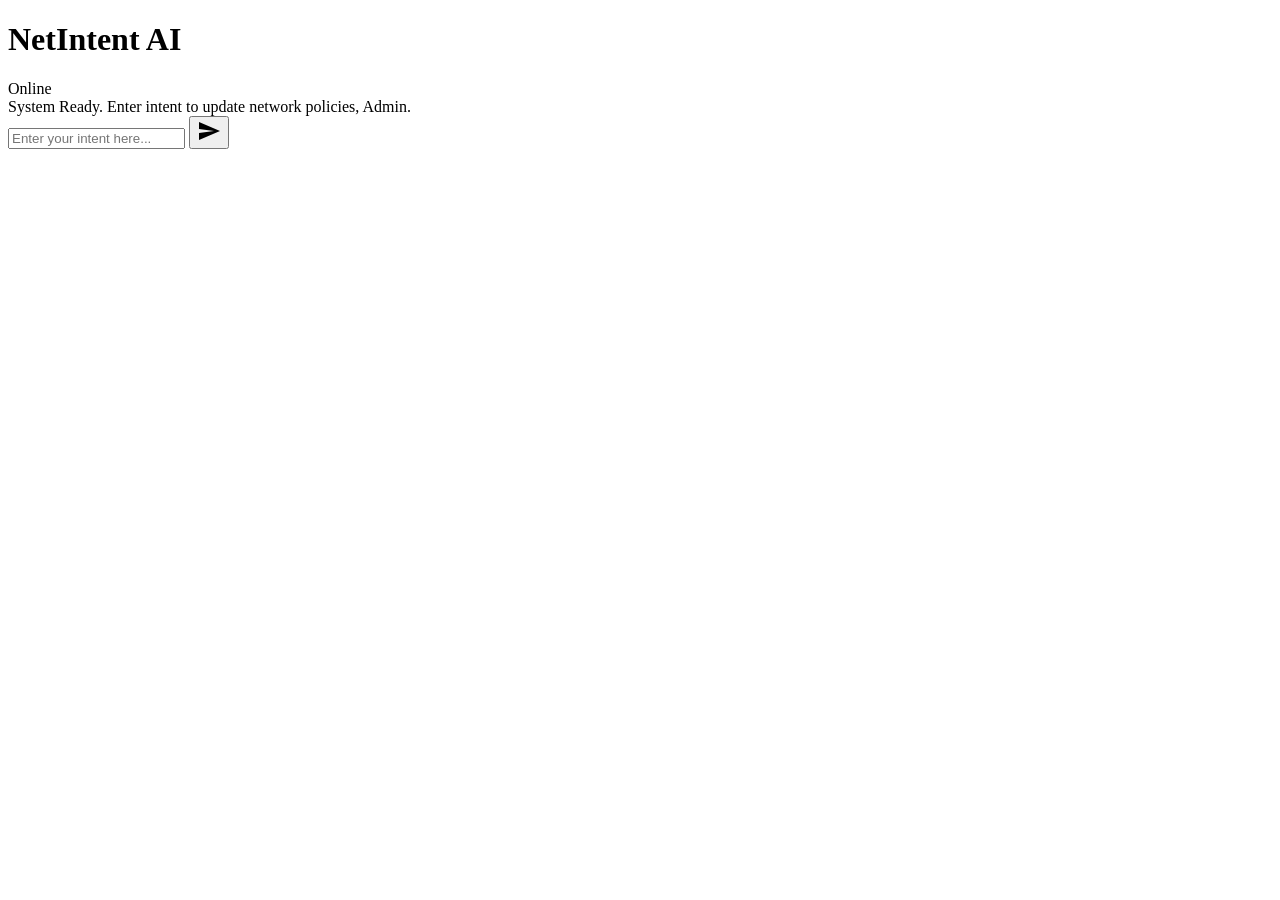
==== index.html @ 73850826 "Rename front.html to index.html" ====
<!DOCTYPE html>
<html lang="ar">
<head>
    <meta charset="UTF-8">
    <meta name="viewport" content="width=device-width, initial-scale=1.0">
    <title>NetIntent AI - Dashboard</title>
    <link rel="stylesheet" href="style.css">
</head>
<body>

    <header class="navbar">
        <div class="container">
            <div class="logo-wrapper">
                <h1 class="brand-name">NetIntent <span>AI</span></h1>
            </div>
            <div class="status-box">
                <span class="pulse-dot"></span>
                <span class="status-text">Online</span>
            </div>
        </div>
    </header>

    <main class="chat-display" id="chatDisplay">
        <div class="message bot-message">
           System Ready. Enter intent to update network policies, Admin.
        </div>
    </main>

  
        <div class="dot"></div>
        <div class="dot"></div>
        <div class="dot"></div>
    </div>

    <footer class="chat-input-area">
        <div class="input-container">
            <input type="text" id="userInput" placeholder="Enter your intent here..." autocomplete="off">
            <button class="send-button" id="sendBtn">
                <svg viewBox="0 0 24 24" width="24" height="24"><path fill="currentColor" d="M2.01 21L23 12 2.01 3 2 10l15 2-15 2z"></path></svg>
            </button>
        </div>
    </footer>

    <script src="script.js"></script>
</body>
</html>
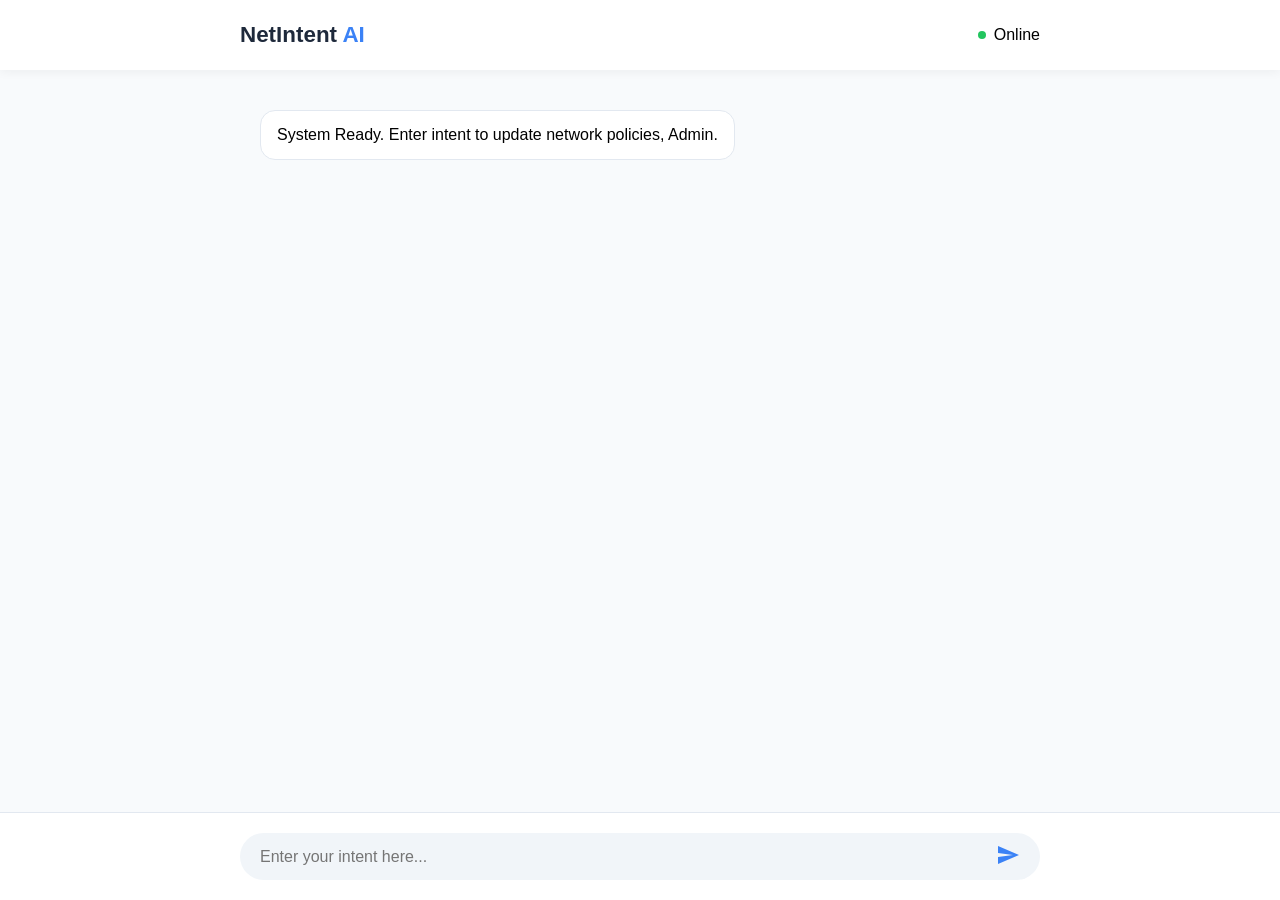
==== commit e40e9324: "Update index.html" ====
--- a/index.html
+++ b/index.html
@@ -4,7 +4,7 @@
     <meta charset="UTF-8">
     <meta name="viewport" content="width=device-width, initial-scale=1.0">
     <title>NetIntent AI - Dashboard</title>
-    <link rel="stylesheet" href="style.css">
+    <link rel="stylesheet" href="STYLE.CSS">
 </head>
 <body>
 
--- a/STYLE.CSS
+++ b/STYLE.CSS
@@ -0,0 +1,92 @@
+* {
+    margin: 0; padding: 0; box-sizing: border-box;
+    font-family: 'Segoe UI', Tahoma, sans-serif;
+}
+
+body { background-color: #f8fafc; overflow: hidden; }
+
+.navbar {
+    background: white; height: 70px; display: flex; align-items: center;
+    padding: 0 20px; box-shadow: 0 2px 10px rgba(0,0,0,0.05);
+    position: fixed; top: 0; width: 100%; z-index: 100;
+}
+
+.container {
+    max-width: 800px; margin: 0 auto; width: 100%;
+    display: flex; justify-content: space-between; align-items: center;
+}
+
+.brand-name { font-size: 1.4rem; color: #1e293b; }
+.brand-name span { color: #3b82f6; }
+
+.chat-display {
+    max-width: 800px; margin: 90px auto 0 auto;
+    height: calc(100vh - 200px);
+    overflow-y: auto; display: flex; flex-direction: column;
+    padding: 20px; gap: 15px; scroll-behavior: smooth;
+}
+
+.message { padding: 12px 16px; border-radius: 15px; max-width: 80%; line-height: 1.5; }
+.bot-message { background: white; align-self: flex-start; border: 1px solid #e2e8f0; }
+.user-message { background: #3b82f6; color: white; align-self: flex-end; }
+
+.loading-container {
+    display: none; max-width: 800px; margin: 10px auto;
+    padding: 0 20px; gap: 5px;
+}
+
+.dot {
+    width: 8px; height: 8px; background: #94a3b8;
+    border-radius: 50%; animation: bounce 1.4s infinite ease-in-out both;
+}
+.dot:nth-child(1) { animation-delay: -0.32s; }
+.dot:nth-child(2) { animation-delay: -0.16s; }
+
+@keyframes bounce { 0%, 80%, 100% { transform: scale(0); } 40% { transform: scale(1); } }
+
+.chat-input-area {
+    position: fixed; bottom: 0; width: 100%;
+    background: white; padding: 20px 0; border-top: 1px solid #e2e8f0;
+}
+
+.input-container {
+    max-width: 800px; margin: 0 auto; display: flex;
+    background: #f1f5f9; padding: 10px 20px; border-radius: 30px;
+}
+
+input { flex: 1; border: none; background: transparent; outline: none; font-size: 1rem; }
+.send-button { background: transparent; border: none; color: #3b82f6; cursor: pointer; }
+
+/* Pulse Animation for Online Status */
+.pulse-dot {
+    height: 8px; width: 8px; background: #22c55e; border-radius: 50%;
+    margin-right: 8px; animation: status-pulse 2s infinite;
+}
+@keyframes status-pulse { 0% { box-shadow: 0 0 0 0 rgba(34, 197, 94, 0.4); } 70% { box-shadow: 0 0 0 10px rgba(34, 197, 94, 0); } 100% { box-shadow: 0 0 0 0 rgba(34, 197, 94, 0); } }
+.status-box { display: flex; align-items: center; }
+/* تنسيق فقاعة النقط (تكون شبه رسالة البوت) */
+.typing-bubble {
+    display: flex !important;
+    gap: 4px;
+    align-items: center;
+    width: fit-content;
+    min-width: 50px;
+    justify-content: center;
+    background: #f1f5f9 !important; /* لون هادي */
+}
+
+.dot {
+    width: 6px;
+    height: 6px;
+    background: #94a3b8;
+    border-radius: 50%;
+    animation: bounce 1.4s infinite ease-in-out both;
+}
+
+.dot:nth-child(1) { animation-delay: -0.32s; }
+.dot:nth-child(2) { animation-delay: -0.16s; }
+
+@keyframes bounce {
+    0%, 80%, 100% { transform: scale(0); }
+    40% { transform: scale(1); }
+}
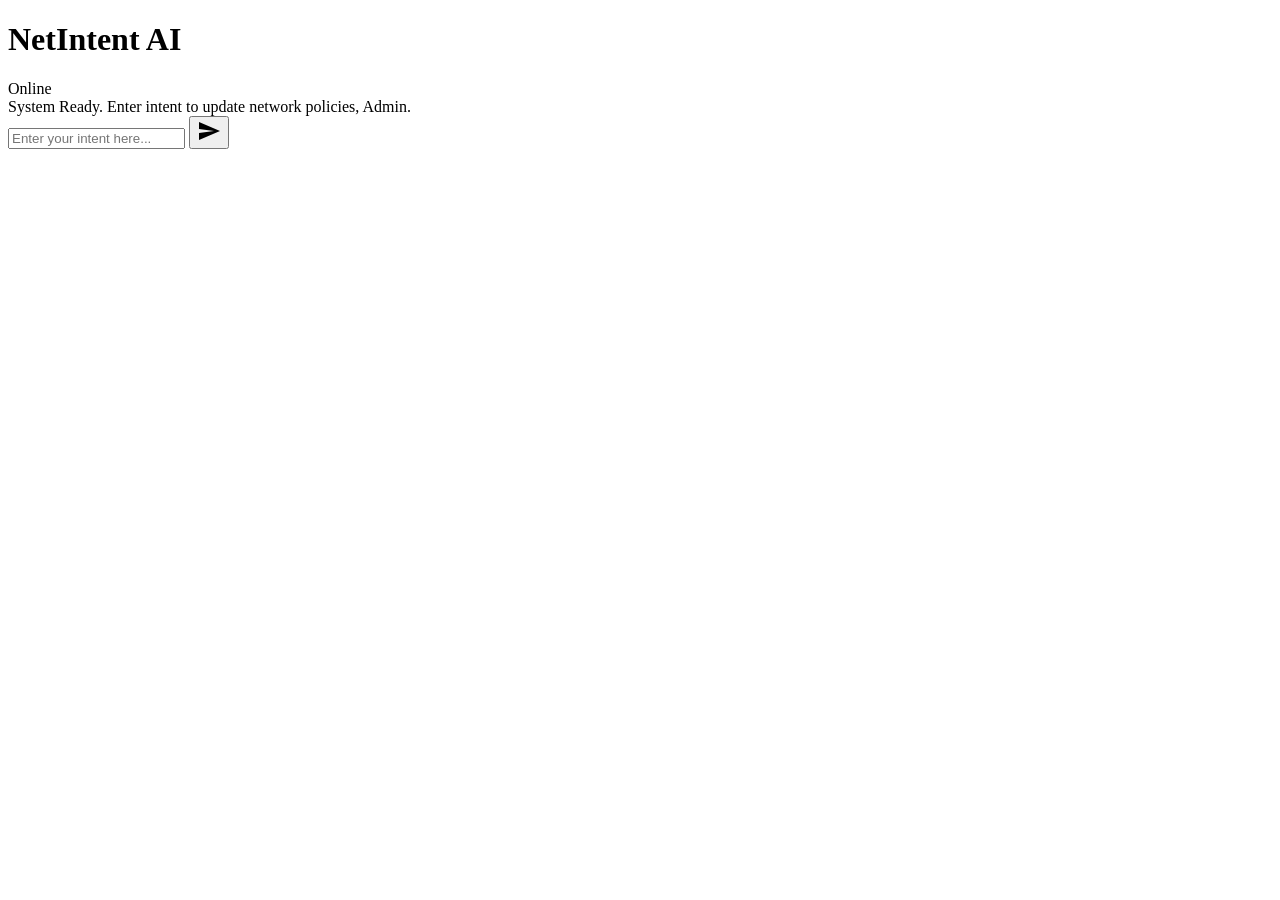
==== commit b39ac4c5: "Fix HTML formatting and update stylesheet link" ====
--- a/index.html
+++ b/index.html
@@ -4,7 +4,7 @@
     <meta charset="UTF-8">
     <meta name="viewport" content="width=device-width, initial-scale=1.0">
     <title>NetIntent AI - Dashboard</title>
-    <link rel="stylesheet" href="STYLE.CSS">
+    <link rel="stylesheet" href="style.css">
 </head>
 <body>
 
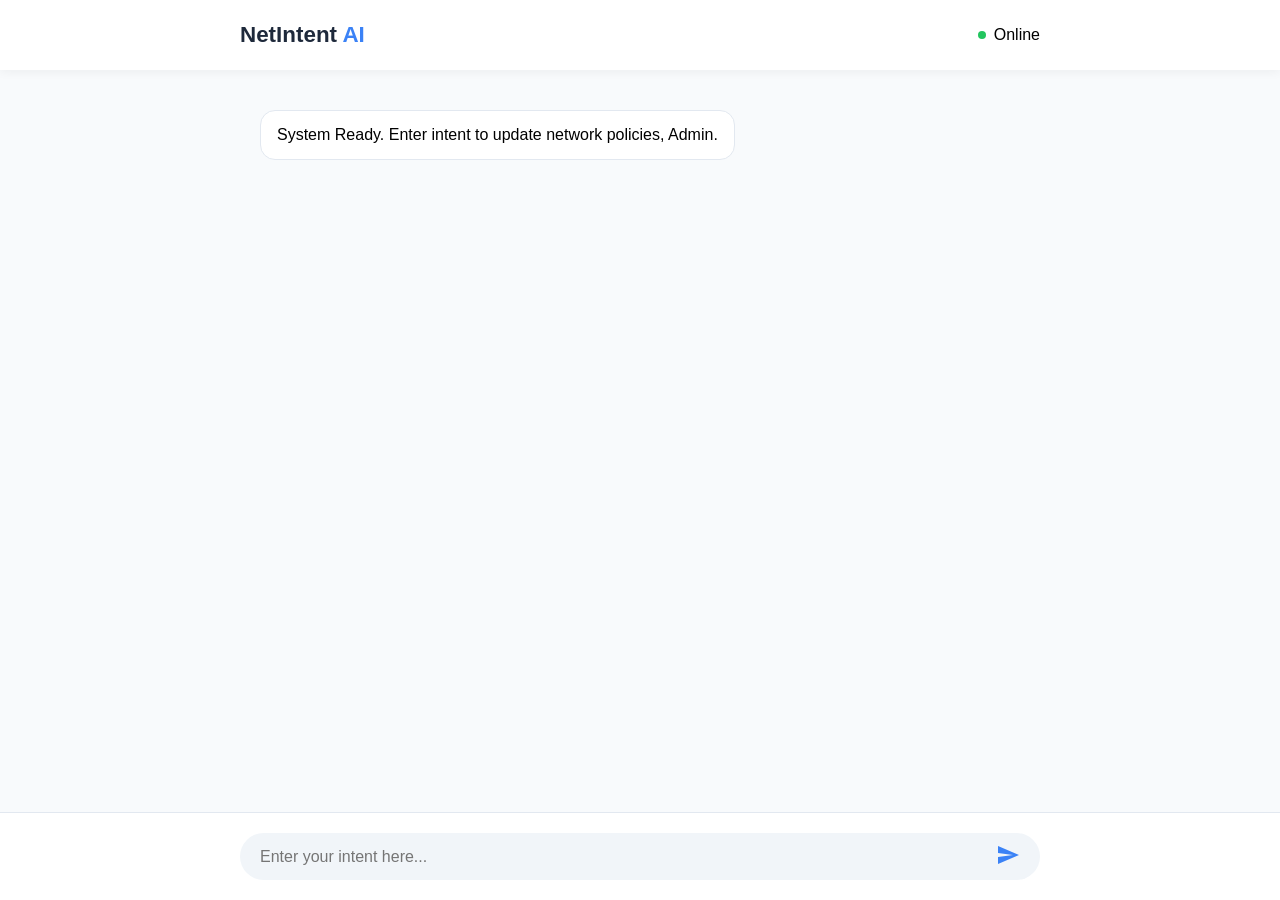
==== commit 903ce7ff: "Fix HTML formatting and update stylesheet link" ====
--- a/index.html
+++ b/index.html
@@ -4,7 +4,7 @@
     <meta charset="UTF-8">
     <meta name="viewport" content="width=device-width, initial-scale=1.0">
     <title>NetIntent AI - Dashboard</title>
-    <link rel="stylesheet" href="style.css">
+    <link rel="stylesheet" href="./style.css">
 </head>
 <body>
 
--- a/style.css
+++ b/style.css
@@ -0,0 +1,92 @@
+* {
+    margin: 0; padding: 0; box-sizing: border-box;
+    font-family: 'Segoe UI', Tahoma, sans-serif;
+}
+
+body { background-color: #f8fafc; overflow: hidden; }
+
+.navbar {
+    background: white; height: 70px; display: flex; align-items: center;
+    padding: 0 20px; box-shadow: 0 2px 10px rgba(0,0,0,0.05);
+    position: fixed; top: 0; width: 100%; z-index: 100;
+}
+
+.container {
+    max-width: 800px; margin: 0 auto; width: 100%;
+    display: flex; justify-content: space-between; align-items: center;
+}
+
+.brand-name { font-size: 1.4rem; color: #1e293b; }
+.brand-name span { color: #3b82f6; }
+
+.chat-display {
+    max-width: 800px; margin: 90px auto 0 auto;
+    height: calc(100vh - 200px);
+    overflow-y: auto; display: flex; flex-direction: column;
+    padding: 20px; gap: 15px; scroll-behavior: smooth;
+}
+
+.message { padding: 12px 16px; border-radius: 15px; max-width: 80%; line-height: 1.5; }
+.bot-message { background: white; align-self: flex-start; border: 1px solid #e2e8f0; }
+.user-message { background: #3b82f6; color: white; align-self: flex-end; }
+
+.loading-container {
+    display: none; max-width: 800px; margin: 10px auto;
+    padding: 0 20px; gap: 5px;
+}
+
+.dot {
+    width: 8px; height: 8px; background: #94a3b8;
+    border-radius: 50%; animation: bounce 1.4s infinite ease-in-out both;
+}
+.dot:nth-child(1) { animation-delay: -0.32s; }
+.dot:nth-child(2) { animation-delay: -0.16s; }
+
+@keyframes bounce { 0%, 80%, 100% { transform: scale(0); } 40% { transform: scale(1); } }
+
+.chat-input-area {
+    position: fixed; bottom: 0; width: 100%;
+    background: white; padding: 20px 0; border-top: 1px solid #e2e8f0;
+}
+
+.input-container {
+    max-width: 800px; margin: 0 auto; display: flex;
+    background: #f1f5f9; padding: 10px 20px; border-radius: 30px;
+}
+
+input { flex: 1; border: none; background: transparent; outline: none; font-size: 1rem; }
+.send-button { background: transparent; border: none; color: #3b82f6; cursor: pointer; }
+
+/* Pulse Animation for Online Status */
+.pulse-dot {
+    height: 8px; width: 8px; background: #22c55e; border-radius: 50%;
+    margin-right: 8px; animation: status-pulse 2s infinite;
+}
+@keyframes status-pulse { 0% { box-shadow: 0 0 0 0 rgba(34, 197, 94, 0.4); } 70% { box-shadow: 0 0 0 10px rgba(34, 197, 94, 0); } 100% { box-shadow: 0 0 0 0 rgba(34, 197, 94, 0); } }
+.status-box { display: flex; align-items: center; }
+/* تنسيق فقاعة النقط (تكون شبه رسالة البوت) */
+.typing-bubble {
+    display: flex !important;
+    gap: 4px;
+    align-items: center;
+    width: fit-content;
+    min-width: 50px;
+    justify-content: center;
+    background: #f1f5f9 !important; /* لون هادي */
+}
+
+.dot {
+    width: 6px;
+    height: 6px;
+    background: #94a3b8;
+    border-radius: 50%;
+    animation: bounce 1.4s infinite ease-in-out both;
+}
+
+.dot:nth-child(1) { animation-delay: -0.32s; }
+.dot:nth-child(2) { animation-delay: -0.16s; }
+
+@keyframes bounce {
+    0%, 80%, 100% { transform: scale(0); }
+    40% { transform: scale(1); }
+}
